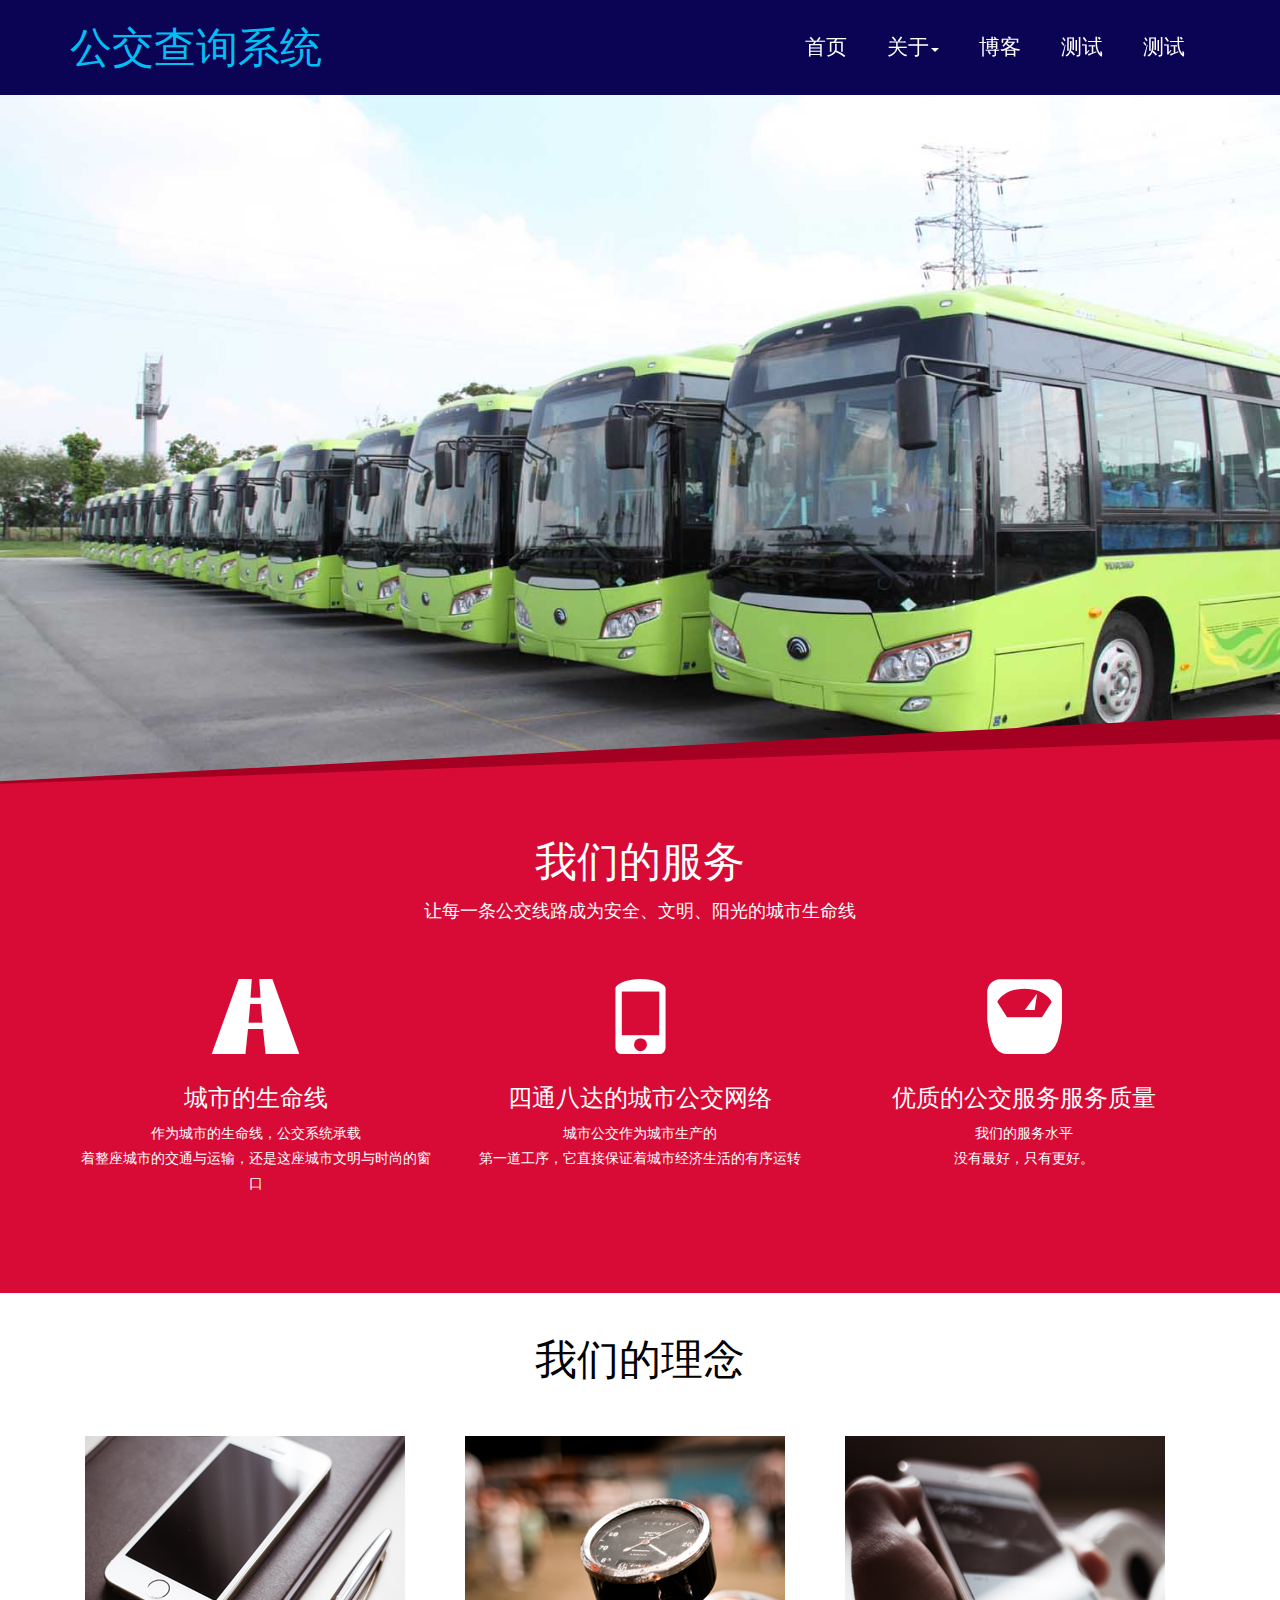
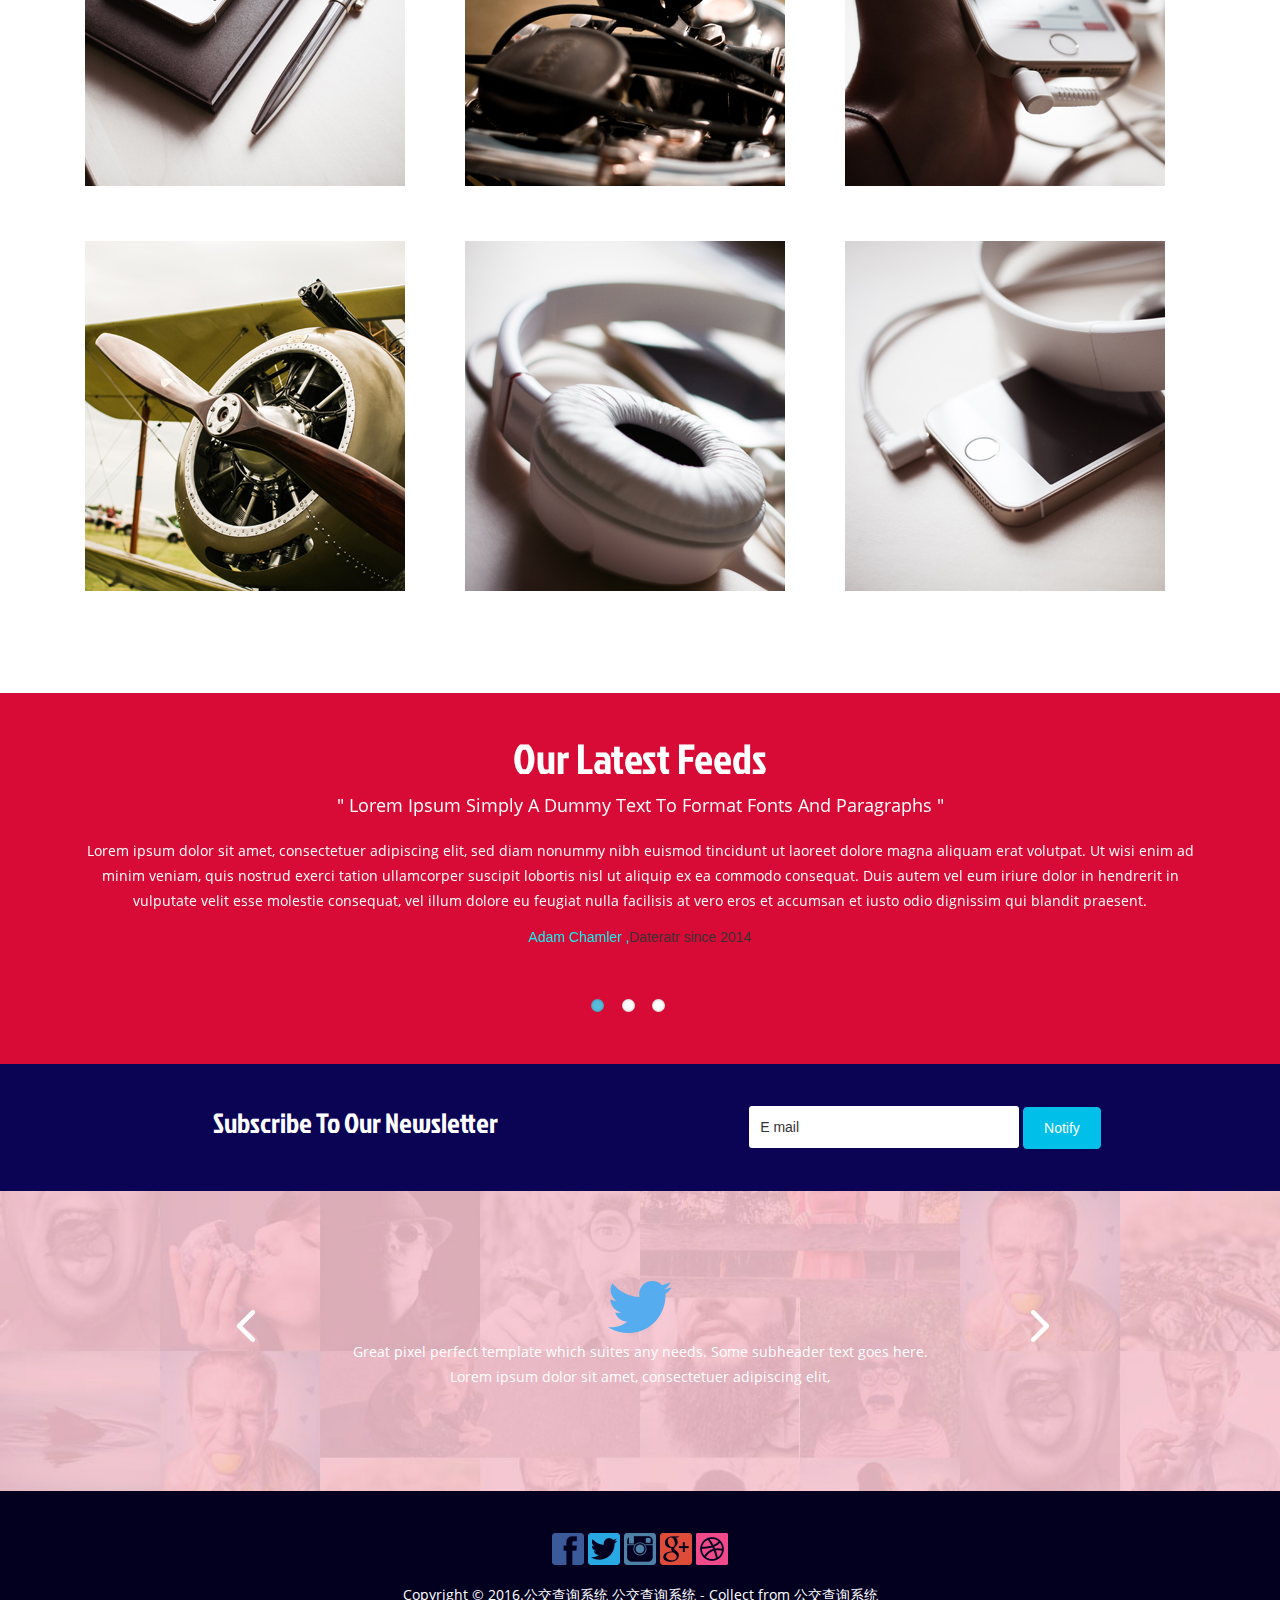
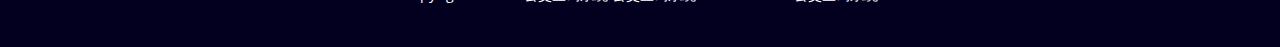
==== works/index.html @ 1d1e7fba "初始化" ====
<!doctype html>
<html>
	<head>

		<title>公交查询系统</title>
		<link rel="shortcut icon" type="image/x-icon"href="/images/favicon.ico"/>
		<meta name="viewport" content="width=device-width, initial-scale=1">
		<meta http-equiv="Content-Type" content="text/html; charset=utf-8" />
		<meta name="keywords" content="Play-Offs Responsive web template, Bootstrap Web Templates, Flat Web Templates, Andriod Compatible web template, Smartphone Compatible web template, free webdesigns for Nokia, Samsung, LG, SonyErricsson, Motorola web design" />
		<script type="application/x-javascript"> addEventListener("load", function() {setTimeout(hideURLbar, 0); }, false); function hideURLbar(){ window.scrollTo(0,1); } </script>
		<!meta charset utf="8">
		<!--flexslider-css-->
		<link href="css/flexslider.css" rel='stylesheet' type='text/css' />
		<!--bootstrap-->
		<link href="css/bootstrap.min.css" rel="stylesheet" type="text/css">
		<!--coustom css-->
		<link href="css/style.css" rel="stylesheet" type="text/css"/>
		<!--fonts-->
		<link href='http://fonts.useso.com/css?family=Coda:400,800' rel='stylesheet' type='text/css'>
		<link href='http://fonts.useso.com/css?family=Jockey+One' rel='stylesheet' type='text/css'>
		<!--script-->
		<script type="text/javascript" src="js/move-top.js"></script>
		<script type="text/javascript" src="js/easing.js"></script>
		<script src="js/modernizr.custom.js"></script>
		<script src="js/jquery-2.1.4.min.js"></script>
		<script src="js/bootstrap.min.js"></script>
		<script src="lib/common.js"></script>
		<!--script-->
		<script type="text/javascript">

			jQuery(document).ready(function($) {
				$("#header").load("header.html");
				$("#footer").load("footer.html");
				$("#slider").load("slider.html");
				$("#banner").load("banner.html");
				$("#our-work").load("our-work.html");
				$(".scroll").click(function(event){
					event.preventDefault();
					$('html,body').animate({scrollTop:$(this.hash).offset().top},900);
				});
			});


		</script>
		<!--fonts-->
	</head>
	<body>
			<div class="header" id="header">
			</div>
			<div class="header-banner" id="banner"></div>
			<div class="our-work" id="our-work">
			</div>
			<section class="slider" id="slider"></section>
			<div class="subscribe-label">
				<div class="container">
					<div class="sub-cont">
						<div class="col-md-6">
						<h3>Subscribe to our newsletter</h3>
						</div>
						<div class="col-md-6">
						<form>
							<input class="mail" type="text" name="email" value="E mail" onFocus="this.value = '';" onBlur="if (this.value == '') {this.value = 'E mail';}">
							<button type="button" class="btn btn-warning sub-btn">Notify</button>
						</form>
						</div>
						<div class="clearfix"></div>
					</div>
				</div>
			</div>
			<div class="social-feeds">
			<div class="container">
				<div class="wmuSlider example1 section" id="section-1">
					<article style="position: absolute; width: 100%; opacity: 0;"> 
					   <div class="bottom-slide">
							<img src="./images/twitter.png" alt="" />
							<p>Great pixel perfect template which suites any needs. Some subheader text goes here.<br>Lorem ipsum dolor sit amet, consectetuer adipiscing elit, </p>
						</div>
					</article>
					 <article style="position: absolute; width: 100%; opacity: 0;"> 
						<div class="bottom-slide">
							<img src="./images/twitter.png" alt="" />
							<p>Suites any needs great pixel perfect template which . Some subheader text goes here.<br>Lorem ipsum dolor sit amet, consectetuer adipiscing elit, </p>
						</div>
					</article>
					 <article style="position: absolute; width: 100%; opacity: 0;"> 
						 <div class="bottom-slide">
							<img src="./images/twitter.png" alt="" />
							<p>Template which suites great pixel perfect  any needs. Some subheader text goes here.<br>Lorem ipsum dolor sit amet, consectetuer adipiscing elit, </p>
						</div>
					</article>
					<ul class="wmuSliderPagination">
						<li><a href="#" class="">0</a></li>
						<li><a href="#" class="">1</a></li>
						<li><a href="#" class="">2</a></li>
					</ul>
				</div>		
				<!-- script -->
				<script src="js/jquery.wmuSlider.js"></script> 
				<script>
				$('.example1').wmuSlider();         
				</script>
				<!-- script -->
			</div>
			</div>
			<div class="footer" id="footer"></div>
			<a href="#home" id="toTop" class="scroll" style="display: block;"> <span id="toTopHover" style="opacity: 1;"> </span></a>
	</body>
</html>
---- works/css/style.css ----
h4, h5, h6,
h1, h2, h3 {margin: 0;}
ul, ol {margin: 0;}
p {margin: 0;}
body{
	margin:0;
	padding:0;
	font-family: 'Open Sans', sans-serif;
}
/*--fonts--*/
@font-face{
    font-family: 'OpenSans-Regular';
    src: url('../fonts/Open_Sans/OpenSans-Regular.ttf');
}
@font-face{
    font-family: 'Quicksand-Regular';
    src: url('../fonts/Open_Sans/Quicksand-Regular.ttf');
}
/*--fonts--*/
body{
	margin:0;
	padding:0;
}
/*--header-nav--*/
.navbar-default {
	background-color: #0B0354;
	border:none;
	padding: 1.5em 0em;
	margin: 0;
	border-radius: 0;
}
.navbar-header a.navbar-brand {
	color: #00BFF3;
	font-family: 'Jockey One', sans-serif;
	font-size: 3em;
	font-weight: 100;
	margin-bottom: 0;
}
.navbar-header a.navbar-brand:hover {
	color: #00BFF3;
	text-decoration:none;
}
ul.nav.navbar-nav.navbar-right.margin-top {
	margin-top: 0px;
	padding:0;
}
.copyrights{
	text-indent:-9999px;
	height:0;
	line-height:0;
	font-size:0;
	overflow:hidden;
}
ul.nav.navbar-nav.navbar-right.margin-top li{
	margin:0px 10px 0px 0px;
	padding:0px 0px 0px 0px;
}
.cl-effect-2 a {
	-webkit-perspective: 1000px;
	-moz-perspective: 1000px;
	perspective: 1000px;
}
.navbar-default .navbar-nav>.open>a, .navbar-default .navbar-nav>.open>a:focus, .navbar-default .navbar-nav>.open>a:hover {
	color: #00BFF3;
	background-color: #0B0354;
}
.dropdown-menu {
	background-color: #0B0354;
}
.dropdown-menu>li>a:focus, .dropdown-menu>li>a:hover {
	background-color: #0B0354;
}
span.caret:hover {
	color: #00BFF3;
}
.cl-effect-2 a span {
	position: relative;
	display: inline-block;
	padding: 0;
	font-size: 21px;
	font-family: 'Jockey One', sans-serif;
	font-weight: 300;
	background: none !important;
	-webkit-transition: -webkit-transform 0.3s;
	-ms-transition: -webkit-transform 0.3s;
	-o-transition: -webkit-transform 0.3s;
	-moz-transition: -moz-transform 0.3s;
	transition: transform 0.3s;
	-webkit-transform-origin: 50% 0;
	-moz-transform-origin: 50% 0;
	transform-origin: 50% 0;
	-webkit-transform-style: preserve-3d;
	-moz-transform-style: preserve-3d;
	transform-style: preserve-3d;
	color: #fff;
}

.cl-effect-2 a span::before {
	position: absolute;
	top: 100%;
	left: 0;
	width: 100%;
	height: 100%;
	font-size: 20px;
	font-weight: 600;
	color: #00BFF3 !important;
	padding: 0;
	z-index:999;
	background: none;
	content: attr(data-hover);
	-webkit-transition: background 0.3s;
	-moz-transition: background 0.3s;
	transition: background 0.3s;
	-webkit-transform: rotateX(-90deg);
	-ms-transform: rotateX(-90deg);
	-o-transform: rotateX(-90deg);
	-moz-transform: rotateX(-90deg);
	transform: rotateX(-90deg);
	-webkit-transform-origin: 50% 0;
	-o-transform-origin: 50% 0;
	-ms-transform-origin: 50% 0;
	-moz-transform-origin: 50% 0;
	transform-origin: 50% 0;
}
.cl-effect-2 a:hover span,
.cl-effect-2 a:focus span {
	-webkit-transform: rotateX(90deg) translateY(-22px);
	-moz-transform: rotateX(90deg) translateY(-22px);
	-o-transform: rotateX(90deg) translateY(-22px);
	-ms-transform: rotateX(90deg) translateY(-22px);
	transform: rotateX(90deg) translateY(-22px);
	color: #fff;
}

.csstransforms3d .cl-effect-2 a:hover span::before,
.csstransforms3d .cl-effect-2 a:focus span::before {
	background: none;
	color:#fff !important;
}
.navbar-default .navbar-nav > .active > a, .navbar-default .navbar-nav > .active > a:hover, .navbar-default .navbar-nav > .active > a:focus {
	color: red !important;
	font-weight: 600;
	font-size: 50px;
	z-index:999;
}
span.glyphicon.glyphicon-search.edit {
	color: #fff;
}
.btn-warning {
	color: #fff;
	background-color: #00BFE9 !important;
	 border-color: #00BFE9;
}
.btn-warning:hover{
	color: #fff;
	background-color: #00BFE9 !important;
	border-color: #00BFE9;
}
.btn-warning:hover{
	background-color: rgb(216, 11, 54) !important;
	border-color: rgb(216, 11, 54);
	transition:0.5s;
}
.bgi{
	background:url(../images/1.jpg);
	background-size:cover;
	min-height:700px;
	padding-top: 17em !important;
	text-align:center;
}
/*--our-features--*/
.bgi h3 {
	color: #0B0354;
	font-size: 3em;
	font-family: 'Jockey One', sans-serif;
	margin-bottom: 0.5em;
}
.bgi p {
	font-weight: 300;
	color: #FFFFFF;
	font-size: 1.3em;
	margin-bottom: 2em;
}
button.btn.btn-warning.but1 {
	padding: 10px 22px;
	outline: none;
	border: none;
	color: #fff;
	background-color: #00BFE9 !important;
}
button.btn.btn-warning.but1:hover {
	background-color: rgb(216, 11, 54) !important;
	transition:0.5s;
}
button.btn.btn-danger.btn-styl{
	background-color: #D80B36;
	border-color: #D80B36;
	outline: none;
	padding: 8px 25px;
	font-size: 20px;
	font-weight: 100;
}
.our-features p {
	color: #fff;
	font-weight: 100;
	font-size: 18px;
	text-transform: capitalize;
	margin-bottom: 55px;
	padding:0 !important;
	font-family: 'OpenSans-Regular';
}
.icn-styling {
	font-size: 70px;
	padding-bottom: 25px;
}
.ptxt p {
	color: #D9D9D9;
	font-weight: 100;
}
/*--our-features--*/
.container.page-seperator {
	overflow: hidden;
	padding: 0;
	width: 100%;
}
.ss-style-doublediagonal{
	background: #d80b36 !important;
	padding-top: 3em;
}
.ss-style-doublediagonal::before {
	background: #A30022 !important;
}
.our-icons {
	font-size: 75px;
	margin-bottom: 30px;
	color:#fff;
}
.our-feat h3 {
	margin-bottom: 10px;
	font-weight: 400;
}
*,
*:after,
*::before {
	-webkit-box-sizing: border-box;
	-moz-box-sizing: border-box;
	box-sizing: border-box;
}
section {
	position: relative;
	padding: 3em 5% !important;
}
.text:first-child {
	text-align: right;
}

.text:nth-child(2) {
	text-align: left;
}

.col-2 .column {
	width: 49%;
}

.col-3 .column {
	padding: 0 1%;
	width: 33%;
	text-align: center;
}

.col-3 .column p {
	padding: 1.4em;
}

.column {
	display: inline-block;
	vertical-align: top;
}
/* Common style for pseudo-elements */
section::before,
section::after {
	position: absolute;
	content: '';
	pointer-events: none;
}
/* Double Diagonal line */

.ss-style-doublediagonal {
	z-index: 1;
	padding-top: 1em;
	background: #2072a7;
	text-align: center;
}

.ss-style-doublediagonal::before,
.ss-style-doublediagonal::after {
	top: 0;
	left: -25%;
	z-index: -1;
	width: 150%;
	height: 75%;
	background: inherit;
	-webkit-transform: rotate(-2deg);
	transform: rotate(-2deg);
	-webkit-transform-origin: 0 0;
	transform-origin: 0 0;
}

.ss-style-doublediagonal::before {
	height: 50%;
	background: #116094;
	-webkit-transform: rotate(-3deg);
	transform: rotate(-3deg);
	-webkit-transform-origin: 3% 0;
	transform-origin: 3% 0;
}
/*--HEADING FONTS SETTINGS--*/
.our-features h1 {
	font-family: 'Jockey One', sans-serif;
	font-weight: 100;
	color: #fff;
	font-size: 3em;
	text-transform: capitalize;
	margin: 0px 0px 15px 0px;
}
.our-feat h3{
	font-family: 'Jockey One', sans-serif;
	font-weight: 300;
	color: #fff;
	font-size: 1.7em;
}
.column.our-feat p {
	font-family: 'OpenSans-Regular';
	font-weight: 100;
	color: #fff;
	font-size: 1em;
	line-height: 1.8em;
}
/*--our-work--*/
#our-work{
		padding: 3em 0em;
	}
.our-work{
	text-align:center;
}
.our-work h2{
	font-family: 'Jockey One', sans-serif;
	font-weight: 100;
	color: #000;
	font-size: 3em;
	text-transform: capitalize;
	margin: 0px 0px 15px 0px;
}
.our-work p{
	color: #000;
	font-weight: 100;
	font-size: 18px;
	text-transform: capitalize;
	margin-bottom: 55px;
	padding: 0 !important;
	font-family: 'OpenSans-Regular';
}
/*--our-gallery--*/
.bottom-gallery {
	margin-bottom: 55px;
}
span.gal-icn {
	position: absolute;
	top: 87.5%;
	right: -0.5%;
	color: #fff;
	background-color: rgba(0, 196, 255, 0.89);
	padding: 15px;
	border-radius: 29px 0px 0px 0px;
}
.gallery-bottom{
	margin-bottom:5px;
}
.b-link-stripe{
	position:relative;
	display:inline-block;
	vertical-align:top;
	font-weight: 300;
	
	width: 100%;
}
.b-link-stripe .b-wrapper{
	position:absolute;
	width:91.5%;
	height:100%;
	top:0;
	left:0;
	text-align:center;
	color:#ffffff;
	overflow:hidden;
}

.b-animate-go{
	text-decoration:none;
}
.b-animate{
	transition: all 0.5s;
	-moz-transition: all 0.5s;
	-ms-transition: all 0.5s;
	-o-transition: all 0.5s;
	-webkit-transition: all 0.5s;
	visibility: hidden;
	font-size:1.1em;
	font-weight:700;
}
.b-animate img{
	margin-top: 4%;
	display: -webkit-inline-box;
}
.b-animate span.txt{
	display:block;
	font-size: 2em;
	text-transform: uppercase;
	padding-top: 5em;
	display: block;
	font-weight: 500;
}
/* lt-ie9 */
.b-animate-go:hover .b-animate{
	visibility:visible;
}
.b-from-left{
	position: relative;
	left: -350px;
	background: rgba(216, 11, 54, 0.69);
	background-size: 100% 100%;
	top: 0px;
	margin: 0;
	min-height: 353px;
	border-radius: 0px;
}
.bottom-gallery:hover .b-from-left{
	left:0;
}
/*--testimoninals--*/
.testimonials h3{
	font-family: 'Jockey One', sans-serif;
	font-weight: 100;
	color: #332A2A;
	font-size: 3em;
	text-transform: capitalize;
	margin: 0px 0px 15px 0px;
}
.test-box {
	background: rgb(255, 236, 236);
	padding: 25px;
	border-radius: 5px 5px 0px 5px;
	width: 40%;
	margin: 0 auto;
	text-align: left;
	position: relative;	
	margin-bottom: 46px;
}
.test-box span{
	position:absolute;
	z-index: 9999;
	bottom: -47px;
	right: 0;
}
.test-box q{
	float:left;
	font-family: 'OpenSans-Regular';
	font-weight: 100;
	color: #332A2A;
	font-size: 1.1em;
	line-height: 1.7em;
}
.test-box  a.left{
	float:right;
	margin-top: 20px;
}
.test-box  a.left:hover{
	text-decoration:none;
	color:#d80b36;
}
section.slider {
	background-color: #d80b36 !important;
	padding: 3em 0em !important;
	text-align: center;
}
.banner-info h3 {
	font-family: 'Jockey One', sans-serif;
	font-weight: 300;
	color: #fff;
	font-size: 3em;
	text-transform: capitalize;
	margin: 0px 0px 15px 0px;
}
.banner-info h4{
	color: #fff;
	font-weight: 100;
	font-size: 18px;
	text-transform: capitalize;
	margin-bottom: 22px;
	padding: 0 !important;
	font-family: 'OpenSans-Regular';
}
.banner-info p{
	font-family: 'OpenSans-Regular';
	font-weight: 100;
	color: #fff;
	font-size: 1em;
	line-height: 1.8em;
	margin-bottom: 1.2em;
}
.banner-info h5 a{
	color: #10F6F3;
	text-decoration: none;
}
.banner-info h5 a:hover{
	color: #FAFD03;
	text-decoration: none;
}
.flex-viewport {
	padding-bottom: 4em;
}
.flex-control-nav {
	bottom: 0% !important;
	right: 47% !important;
}
.flex-control-paging li a.flex-active {
	background: #57BCD9;
	cursor: default;
}
.flex-control-paging li a:hover {
	background: #fff;
}
.flex-control-paging li a {
	background: #FFFFFF;
}
/*--subscribe-label--*/
.subscribe-label {
	background: #0B0354;
	padding: 3em 0em;
}
.sub-cont{
	text-align:center;
}
.sub-cont h3 {
	color: #fff;
	font-weight: 300;
	text-transform: capitalize;
	font-family: 'Jockey One', sans-serif;
	font-size: 2em;
	margin-bottom: 0;
	margin-top: 2px;
}
input.mail {
	border: none;
	outline: none !important;
	padding: 11px 11px;
	width: 50%;
	border-radius: 3px;
}

button.btn.btn-warning.sub-btn {
	outline: none;
	padding: 10px 20px;
}
/*--- slider-css --*/
/**** Slider *****/
.wmuSlider {
	position: relative;
	overflow: hidden;
}
.wmuSlider .wmuSliderWrapper article img {
	max-width: 100%;
	width: auto;
	height: auto;
	display:block;
}
/* Default Skin */
.wmuSliderPagination {
	z-index: 2;
	position: absolute;
	right:40%;
	bottom:35px;
}
ul.wmuSliderPagination {
	padding:0;
}
.wmuSliderPagination li {
	float: left;
	margin: 0 8px 0 0;
	list-style-type: none;
}
.wmuSliderPagination a {
	display: block;
	text-indent: -9999px;
	width:0px;
	height:0px;
	background:#fff51f;
}
.wmuSliderPagination a.wmuActive {
	background:#fb4d01;
}
/* Default Skin */
.wmuGallery .wmuGalleryImage {
	margin-bottom: 10px;
}
.wmuSliderPrev {
	position: absolute;
	width: 206px;
	height: 93px;
	text-indent: -9999px;
	background: url(../images/left.png)no-repeat 160px 35px;
	left: 0em;
	top: 0em;
	z-index: 2;
	cursor: pointer;
}
.wmuSliderNext {
	position: absolute;
	width: 206px;
	height: 93px;
	text-indent: -9999px;
	background: url(../images/right.png)no-repeat 20px 35px ;
	right: 0em;
	top: 0em;
	z-index: 2;
	cursor: pointer;
}
/*--social-feeds starts here--*/
.social-feeds{
	background:url(../images/banner_img.jpg);
	background-size:cover;
	min-height: 300px;
	padding-top:6em;
}
.bottom-slide {
	text-align: center;
}
.bottom-slide p{
	font-family: 'OpenSans-Regular';
	font-weight: 100;
	color: #fff;
	font-size: 1em;
	line-height: 1.8em;
	margin-bottom: 1.2em;
}
.footer {
	background: #03001F;
	padding:3em 0em;
	text-align: center;
}
.social {
	margin-bottom: 15px;
}
.social ul{
	list-style-type:none;
	margin:0;
	padding:0;
}
.social ul li{
	margin:0;
	padding:0;
	display:inline;
}
.social ul li a{
	background:url(../images/social.png);
	width:32px;
	height:32px;
	display:inline-block;
	transition:0.5s all;
}
.social ul li a.face{
	background-position:-33px 0px;
}
.social ul li a.face:hover{
	background-position:0px 0px;
}
.social ul li a.twit{
	background-position:-99px 0px;
}
.social ul li a.twit:hover{
	background-position:-66px 0px;
}
.social ul li a.insta{
	background-position:99px 0px;
}
.social ul li a.insta:hover{
	background-position:132px 0px;
}
.social ul li a.gplus{
	background-position:165px 0px;
}
.social ul li a.gplus:hover{
	background-position:198px 0px;
}
.social ul li a.dribl{
	background-position:33px 0px;
}
.social ul li a.dribl:hover{
	background-position:66px 0px;
}
.copy-rt p{
	font-family: 'OpenSans-Regular';
	font-weight: 100;
	color: #fff;
	font-size: 1em;
}
.copy-rt p a{
	color:#fff;
}
.copy-rt p a:hover{
	text-decoration:none;
	color:#d80b36;
}
#toTop {
	display: none;
	text-decoration: none;
	position: fixed;
	bottom: 10px;
	right: 10px;
	overflow: hidden;
	width: 48px;
	height: 48px;
	border: none;
	text-indent: 100%;
	background: url(../images/scroll-top.png) no-repeat 0px 0px;
}
/*--about-starts-here--*/
.about-page {
	padding: 3em 0em;
	text-align:center;
}
.about {
	margin-bottom: 3em;
}
.awrd h4,.wh-we h4{
	text-align: left;
	font-family: 'Jockey One', sans-serif;
	font-weight: 300;
	color: #00BFF3;
	font-size: 1.7em;
	margin-bottom:20px;
}
.btn-info{
	outline: none;
}
.btn-info:hover{
	color: #fff;
	background-color: #D80B36;
	border-color: #D80B36;
	transition:0.5s all;
	outline: none;
}
.col-md-8.wh-we h4 {
	margin-left: 15px;
}
.txt0 h5 {
	line-height: 1.6em;
	text-align: left;
	color: #D80B36;
	font-weight: 600;
	font-size: 14px;
	text-transform: capitalize;
	margin-bottom: 15px;
	padding: 0 !important;
	font-family: 'OpenSans-Regular';
}
.txt0 p {
	text-align: left;
	font-family: 'OpenSans-Regular';
	font-weight: 100;
	color: #8D8C9D;
	font-size: 1em;
	line-height: 1.5em;
	margin-bottom: 1.2em;
}
.awrd {
	text-align: left;
	padding: 0;
}
.awd-icn {
	padding: 0;
}
.awd-txt{
	padding: 0;
}
.awd-txt h4{
	text-align: left;
	color: #D80B36;
	font-weight: 600;
	font-size: 14px;
	text-transform: capitalize;
	margin-bottom: 15px;
	padding: 0 !important;
	font-family: 'OpenSans-Regular';
}
.awd-txt p{
	text-align: left;
	font-family: 'OpenSans-Regular';
	font-weight: 100;
	color: #8D8C9D;
	font-size: 1em;
	line-height: 1.5em;
	margin-bottom: 1.2em;
}
span.glyphicon.glyphicon-bullhorn {
	font-size: 25px;
	background-color: #d80b36;
	color: #fff;
	padding: 15px;
	border-radius: 3px;
}
.our-team {
	margin-bottom: 3em;
}
.team-gallery ul{
	list-style-type:none;
	margin:0;
	padding:0;
}
.team-gallery ul li img{
	margin-bottom: 10px;
}
.team-gallery ul li img:hover{
	background-color:#00BFF3;
	opacity: 0.4;
	transition: 0.5s all ease;
	cursor: pointer;
}
.team-gallery ul li h4{
	color: #D80B36;
	font-weight: 600;
	font-size: 14px;
	text-transform: capitalize;
	margin-bottom: 10px;
	padding: 0 !important;
	font-family: 'OpenSans-Regular';
}
.team-gallery ul li p{
	font-family: 'OpenSans-Regular';
	font-weight: 100;
	color: #8D8C9D;
	font-size: 1em;
	line-height: 1.5em;
	margin-bottom: 1.2em;
}
code {
	font-size: 1.2em;
}
.txt1{
	border: 1px solid #B3B3B3;
	padding: 20px 20px;
	margin-bottom: 20px;
	margin-right: 20px;
	width: 48%;
}
.txt1 h4 {
	line-height: 1.6em;
	text-align: left;
	color: #0B0354;
	font-weight: 500;
	font-size: 14px;
	text-transform: capitalize;
	margin-bottom: 15px;
	padding: 0 !important;
	font-family: 'OpenSans-Regular';
}
.txt1 p {
	text-align: left;
	font-family: 'OpenSans-Regular';
	font-weight: 100;
	color: #D80B36;
	font-size: 1em;
	line-height: 1.5em;
	margin-bottom: 1.2em;
	text-transform:capitalize;
}
.about h3,.our-team h3,.test-monials h3  {
	font-family: 'Jockey One', sans-serif;
	font-weight: 100;
	color: #0B0354;
	font-size: 3em;
	text-transform: capitalize;
	margin: 0px 0px 30px 0px;
}
/*--about-ends-here--*/
/*--pages--*/
.boot-page{
	padding:3em 0em 0em;
}
.strap-list ul{
	list-style-type:none;
	margin:0;
	padding:0;
}
.strap-list ul li{
	margin:0em 0em 3em;
	padding:0;
}
li.grid_1>h4,li.grid_2>h4.head1,li.grid_3 h4,li.grid_4 h4,li.grid_5 h4,li.grid_6 h4,li#tables h4{
	font-family: 'Jockey One', sans-serif;
	font-weight: 300;
	color: #0B0354;
	font-size: 2em;
	margin-bottom:30px;
}
li.grid_2 h4,h5,h6,h1,h2,h3 {
	margin: 0px 0px 20px;
}
/*--pages--*/
/*--gallery--*/
.gallery{
	padding:3em 0;
	text-align:center;
}
.gallery h3{
	font-family: 'Jockey One', sans-serif;
	font-weight: 100;
	color: #0B0354;
	font-size: 3em;
	text-transform: capitalize;
	margin: 0px 0px 20px 0px;
}
.gallery-grids ul{
	list-style-type:none;
	margin:0;
	padding:0;
}
.gallery-grids ul li{
	margin:0;
	padding:0;
}
li.col-md-3.gal-alt img {
	width: 100%;
	margin-bottom: 10px;
}
li.col-md-3.gal-alt {
	padding: 0;
	margin: 0px 5px 18px;
	width: 24%;
}
.gal-alt a{
	text-decoration:none;
}
.gal-alt h4 {
	color: #00BFF3;
	font-weight: 600;
	font-size: 17px;
	text-transform: capitalize;
	margin-bottom: 10px;
	padding: 0 !important;
	font-family: 'OpenSans-Regular';
}
.gal-alt p{
	margin-bottom: 10px;
	font-family: 'OpenSans-Regular';
	font-weight: 100;
	color: #8D8C9D;
	font-size: 1em;
	line-height: 1.5em;
	margin-bottom: 1.2em;
}
/*--gallery--*/
/*--contact--*/
.contact_page{
	text-align:center;
	padding:3em 0em;
}
.contact_page h3 {
	font-family: 'Jockey One', sans-serif;
	font-weight: 100;
	color: #0B0354;
	font-size: 3em;
	text-transform: capitalize;
	margin: 0px 0px 20px 0px;
}
.cnt-pg {
	text-align: left;
	padding: 0;
}
.cnt-pg h4{
	text-align: left;
	font-family: 'Jockey One', sans-serif;
	font-weight: 300;
	color: #00BFF3;
	font-size: 1.7em;
	margin-bottom: 20px;
}
.cnt-pg ul{
	list-style-type:none;
	margin:0;
	padding:0;
}
.cnt-pg ul li{
	padding:0;
	text-align: left;
	color: #D80B36;
	font-weight: 600;
	font-size: 14px;
	text-transform: capitalize;
	margin-bottom: 15px;
	font-family: 'OpenSans-Regular';
}
.glyphicon.glyphicon-phone-alt{
	color: #0B0354;
	font-size: 20px;
	margin-right: 10px;
}
.cnt-pg textarea {
	width: 100%;
	height: 200px;
	resize: none;
	padding: 10px 10px;
	outline: none;
	border: 2px solid #7A7798;
	font-family: 'OpenSans-Regular';
	margin-bottom:20px;
}
.cnt-pg{
	
}
input.name,input.nuber,input.mail2{
	width: 100%;
	padding: 10px;
	border: 2px solid #7A7798;
	outline:none;
}
.map{
	padding:0;
	margin:0;
	border-top:3px solid #00BFF3;
	border-bottom:3px solid #00BFF3;
}
.map iframe {
	width:100%;
	height:300px;
	margin-bottom: -5px;
}
/*--contact--*/
/*--404--*/
.for_for{
	padding:8em 0em 0em;
	text-align:center;
	min-height: 686px;
}
.for_for a{
	color:#fff;
}
.for_for a:hover{
	text-decoration:none;
}
.for_for h3{
	margin:0;
	padding:0;
	color: #00BFF3;
	font-family: 'Jockey One', sans-serif;
	font-size: 20em;
	font-weight: 100;
}
.for_for p{
	color: #D80B36;
	font-weight: 600;
	font-size: 25px;
	text-transform: capitalize;
	margin-bottom: 15px;
	padding: 0 !important;
	font-family: 'OpenSans-Regular';
 }
/*--404--*/
/*--responsive-starts-her--*/
@media screen and (max-width:1024px){
	.bgi h3 {
		font-size: 2.5em;
	}
	.b-link-stripe .b-wrapper {
		width: 100.4%;
	}
	.b-from-left {
		min-height: 310px;
	}
	span.gal-icn {
		top: 85.5%;
	}
	.bottom-gallery {
		margin-bottom: 30px;
	}
	.flex-control-nav {
		bottom: 0% !important;
		left: 0% !important;
		width: 100%;
	}
	.wmuSliderPrev {
		left: -8em;
	}
	.wmuSliderNext {
		right: -8em;
	}
	/*--about--*/
	.awd-txt h4,.txt0 h5,.team-gallery ul li h4,.txt1 h4{
		font-size: 13px;
	}
	.awd-txt p,.txt0 p,.team-gallery ul li p{
		font-size:0.95em;
	}
	.txt1 {
		width: 47%;
	}
	/*--404--*/
	.for_for {
		padding: 2em 0em 0em;
		min-height: 501px;
	}
	li.col-md-3.gal-alt {
		margin: 0px 6px 10px;
		width: 32%;
	}
	/*--gallery--*/
	.gallery-grids li:nth-child(16) {
		display: none;
	}
}
@media screen and (max-width:768px){
	ul.nav.navbar-nav.navbar-right.margin-top li {
		margin: 0px 0px 0px 0px;
		padding: 0px 0px 0px 0px;
	}
	ul.nav.navbar-nav.navbar-right.margin-top.cl-effect-2 li a {
		padding: 0px 15px 0px 0px;
	}
	.cl-effect-2 a span {
		font-size: 18px;
	}
	.cl-effect-2 a span::before {
		font-size: 19px;
	}
	ul.nav.navbar-nav.navbar-right.margin-top {
		margin-top: 20px;
	}
	.bgi {
		min-height: 456px;
		padding-top: 10em !important;
	}
	.bgi h3 {
		font-size: 1.9em;
	}
	.bgi p {
		color: #DDD9D9;
		font-size: 1em;
	}
	.sub-cont h3 {
		margin-bottom: 15px;
	}
	button.btn.btn-warning.but1 {
		padding: 8px 16px;
	}
	.col-3 .column {
		width: 32%;
		float: left;
	}
	.col-md-4.bottom-gallery {
		width: 32%;
		float: left;
	}
	.b-from-left {
		min-height: 219px;
	}
	.b-animate span.txt {
		padding-top: 3em;
	}
	span.gal-icn {
		top: 84.5%;
		right: -0.5%;
		padding: 12px;
		font-size: 11px;
	}
	.test-box {
		width: 60%;
	}
	.wmuSliderPrev {
		left: -11em;
	}
	.wmuSliderNext {
		right: -11em;
	}
	/*--about--*/
	.awd-icn {
		padding: 0;
		float: left;
		margin-right: 20px;
	}
	.awrd {
		margin-bottom: 30px;
	}
	.awd-txt h4, .txt0 h5, .team-gallery ul li h4, .txt1 h4 {
		font-size: 14px;
	}
	.awd-txt p, .txt0 p, .team-gallery ul li p {
		font-size: 1em;
	}
	.wh-we {
		padding: 0;
	}
	.txt0 {
		width: 47%;
		float: left;
	}
	li.col-md-2.tem-gal {
		width: 33.3333%;
		float: left;
	}
	.txt1 {
		width: 47%;
		float: left;
	}
	ul.dropdown-menu {
		padding: 20px 15px 10px;
	}
	ul.dropdown-menu li {
		margin:3px 0px;
	}
	.for_for {
		padding: 9em 0em 0em;
		min-height: 676px;
	}
	li.col-md-3.gal-alt {
		margin: 0px 8px 10px;
		width: 31.11%;
		float: left;
	}
	.cnt-pg {
		margin-bottom: 0px;
	}
	.cnt-pg ul {
		margin: 0px 0px 35px;
	}
}
@media screen and (max-width:736px){
	.navbar-default .navbar-toggle .icon-bar {
		background-color: #FFF;
	}
	.navbar-default .navbar-toggle {
		border: none;
	}
	.navbar-default .navbar-toggle:focus, .navbar-default .navbar-toggle:hover {
		background-color:transparent;
	}
	.navbar-default .navbar-collapse, .navbar-default .navbar-form {
		border:none;
		text-align: center;
	}
	ul.nav.navbar-nav.navbar-right.margin-top li {
		margin: 0px 0px 0px 0px;
		padding: 10px 0px 0px 0px;
	}
	.navbar-nav .open .dropdown-menu {
		text-align: center;
		border-top: 1px solid #fff;
	}
	.bgi h3 {
		font-size: 1.8em;
	}
	.bgi {
		min-height: 437px;
		padding-top: 10em !important;
	}
	.column.our-feat p {
		font-size: 0.9em;
	}
	.our-features h1,.our-work h2,.testimonials h3,.contact_page h3,.banner-info h3,.about h3,.our-team h3,.test-monials h3,.gallery h3 {
		font-size: 2.2em;
	}
	.our-features p,.our-work p,.our-work p,.banner-info h4{
		font-size: 16px;
	}
	.test-box q {
		font-size: 15px;
	}
	.our-feat h3{
		font-size: 1.5em;
	}
	.column.our-feat p,.banner-info p{
		font-size: 0.9em;
	}
	.awrd h4,.wh-we h4,.cnt-pg h4{
		font-size: 1.6em;
	}
	.awd-txt h4, .txt0 h5, .team-gallery ul li h4, .txt1 h4 {
		font-size: 13.5px;
	}
	li.col-md-3.gal-alt {
		margin: 0px 7px 10px;
		float: left;
	}
@media screen and (max-width:667px){
	.txt1 {
		width: 46%;
		float: left;
		margin-left: 4px;
	}
	.test-box {
		width: 69%;
	}
	.bgi h3 {
		font-size: 1.5em;
	}
	.bgi p {
		color: #221E1E;
		font-size: 1.1em;
	}
	.our-features h1, .our-work h2, .testimonials h3, .contact_page h3, .banner-info h3, .about h3, .our-team h3, .test-monials h3, .gallery h3 {
		font-size: 2.1em;
	}
	.our-features p, .our-work p, .our-work p, .banner-info h4 {
		font-size: 15.5px;
	}
	.test-box q {
		font-size: 14px;
	}
	.sub-cont h3 {
		font-size: 1.9em;
	}
}
@media screen and (max-width:640px){
	.txt1 {
		width: 100%;
		float: left;
		margin-left: 9px;
	}
	li.col-md-3.gal-alt {
		margin: 0px 9px 10px;
		float: left;
		width: 30.11%;
	}
}
@media screen and (max-width:568px){
	.txt1 {
		width: 44%;
		margin-left: 11px;
	}
	li.col-md-3.gal-alt {
		margin: 0px 11px 11x;
		float: left;
		width: 29.11%;
	}
	.gal-alt p {
		font-size: 0.9em;
	}
}
@media screen and (max-width:480px){
	.col-3 .column {
		width: 49%;
		float: none;
	}
	.bgi {
		min-height: 282px;
		padding-top: 4em !important;
	}
	.col-md-4.bottom-gallery {
		width: 50%;
		float: left;
	}
	.b-from-left {
		min-height: 205px;
	}
	.test-box {
		width: 100%;
	}
	.txt1 {
		width: 100%;
		margin-left: 0px;
	}
	.txt0 {
		width: 100%;
		float: left;
	}
	button.btn.btn-info.mrg {
		margin-bottom: 30px;
	}
	.txt0 img {
		width: 100%;
	}
	li.col-md-2.tem-gal {
		width: 50%;
		float: left;
	}
	.for_for {
		padding: 8em 0em 0em;
		min-height: 553px;
	}
	.for_for h3 {
		font-size: 15em;
	}
	.our-features h1, .our-work h2, .testimonials h3, .contact_page h3, .banner-info h3, .about h3, .our-team h3, .test-monials h3, .gallery h3 {
		font-size: 1.9em;
	}
	.our-features p, .our-work p, .our-work p, .banner-info h4 {
		font-size: 13.5px;
	}
	.our-feat h3 {
		font-size: 1.4em;
	}
	.test-box q {
		font-size: 13px;
	}
	.flex-viewport {
		padding-bottom: 2em;
	}
	.flex-control-nav {
		bottom: -4% !important;
	}
	.sub-cont h3 {
		font-size: 1.8em;
	}
	input.mail {
		padding: 6px 6px;
	}
	button.btn.btn-warning.sub-btn,button.btn.btn-warning.sub-btn:hover{
		outline: none;
		padding: 6px 13px;
	}
	.wmuSliderPrev,.wmuSliderNext{
		top: 31%;
	}
	.social-feeds {
		min-height: 155px;
		padding-top: 2em;
	}
	.bottom-slide img {
		width: 9%;
	}
	.bottom-slide p {
		font-size: 0.9em;
		line-height: 1.3em;
	}
}
@media screen and (max-width:414px){
	.navbar-default {
		padding: 1.2em 0em;
	}
	.navbar-header a.navbar-brand {
		font-size: 2.2em;
	}
	.bgi {
		min-height: 241px;
		padding-top: 3em !important;
	}
	.bgi h3 {
		font-size: 1.3em;
	}
	.bgi p {
		color: #fff;
		font-size: 0.9em;
	}
	button.btn.btn-warning.but1,button.btn.btn-warning.but1:hover {
		padding: 4px 9px;
		font-size: 12px;
	}
	.our-features h1, .our-work h2, .testimonials h3, .contact_page h3, .banner-info h3, .about h3, .our-team h3, .test-monials h3, .gallery h3 {
		font-size: 1.9em;
	}
	.our-features p, .our-work p, .our-work p, .banner-info h4 {
		font-size: 13.5px;
	}
	.our-feat h3 {
		font-size: 1.3em;
	}
	.column.our-feat p, .banner-info p {
		font-size: 0.8em;
	}
	.our-icons {
		font-size: 65px;
	}
	.col-3 .column {
		width: 49%;
		float: none;
	}
	.test-box {
		width: 100%;
	}
	.test-box q {
		font-size: 13px;
	}
	.col-md-4.bottom-gallery {
		width: 50%;
		float: left;
	}
	.sub-cont h3 {
		font-size: 1.8em;
	}
	.b-from-left {
		min-height: 168px;
	}
	span.gal-icn {
		top: 80.5%;
		right: -0.5%;
		padding: 12px;
		font-size: 11px;
	}
	.b-animate span.txt {
		padding-top: 2em;
		font-size: 27px;
	}
	input.mail {
		padding: 7px 7px;
	}
	button.btn.btn-warning.sub-btn,button.btn.btn-warning.sub-btn:hover {
		padding: 7px 10px;
	}
	.flex-viewport {
		padding-bottom: 2em;
	}
	.bottom-slide p {
		line-height: 1.5em;
		font-size: 0.9em;
	}
	.social-feeds {
		min-height: 133px;
		padding-top: 14px;
	}
	.bottom-slide img {
		width: 11%;
	}
	.wmuSliderPrev {
		width: 179px;
		height: 64px;
		background: url(../images/left.png)no-repeat 160px 35px;
		top: -2em;
	}
	.wmuSliderNext {
		width: 168px;
		height: 24px;
		background: url(../images/right.png)52px 92px;
		top: 1em;
	}
	.copy-rt p {
		font-size: 13.5px;
	}
	.txt0 {
		width: 100%;
	}
	button.btn.btn-info {
		margin-bottom: 30px;
	}
	li.col-md-2.tem-gal {
		width: 50%;
		float: left;
	}
	.txt1 {
		width: 100%;
		margin-left: 0px;
	}
	.for_for {
		padding: 2em 0em 0em;
		min-height: 434px;
	}
	.for_for h3 {
		font-size: 17em;
	}
	li.col-md-3.gal-alt {
		margin: 0px 5px 0px;
		float: left;
		width: 47%;
	}
	.gallery-grids li:nth-child(16) {
		display: block;
	}
	.label {
		font-size: 51%;
	}
	button.btn.btn-info.mrgn-can {
		margin: 0;
	}
	.cnt-pg {
		margin-bottom: 0px;
	}
}
@media screen and (max-width:320px){
	.navbar-header a.navbar-brand {
		font-size: 1.9em;
	}
	.navbar-default {
		padding: 1em 0em;
	}
	.bgi {
		min-height: 190px;
		padding-top: 2em !important;
	}
	.our-features h1, .our-work h2, .testimonials h3, .contact_page h3, .banner-info h3, .about h3, .our-team h3, .test-monials h3, .gallery h3 {
		font-size: 1.8em;
	}
	.our-features p, .our-work p, .our-work p, .banner-info h4 {
		font-size: 12.5px;
	}
	.test-box q {
		font-size: 12px;
	}
	.sub-cont h3 {
		font-size: 1.5em;
	}
	input.mail {
		padding: 5px 5px;
	}
	button.btn.btn-warning.sub-btn, button.btn.btn-warning.sub-btn:hover {
		padding: 5px 8px;
	}
	.column.our-feat p{
		margin:0;
	}
	.col-3 .column {
		width: 100%;
		float: none;
	}
	.column.our-feat p {
		margin: 0px 0px 25px;
	}
	.our-features{
		padding: 2em 5% 1em!important;
	}
	.col-md-4.bottom-gallery {
		width: 100%;
		float: none;
		padding: 0;
	}
	.b-from-left {
		min-height: 300px;
	}
	span.gal-icn {
		top: 88.5%;
	}
	.b-animate span.txt {
		padding-top: 5em;
	}
	.wmuSliderPrev {
		top: 1em;
		left: -12em
	}
	.wmuSliderNext {
		top: 4em;
	}
	.copy-rt p {
		font-size: 12.5px;
	}
	span.glyphicon.glyphicon-bullhorn {
		font-size: 18px;
		padding: 11px;
	}
	.awd-txt h4, .txt0 h5, .team-gallery ul li h4, .txt1 h4 {
		font-size: 12px;
	}
	.awd-txt p, .txt0 p, .team-gallery ul li p {
		font-size: 0.8em;
	}
	button.btn.btn-info.mrg,button.btn.btn-info.mrg:hover {
		margin-bottom: 30px;
		padding: 5px 5px;
		font-size: 11px;
	}
	li.col-md-2.tem-gal {
		width: 100%;
		float: none;
		padding: 0em 0em 0em 3em;
	}
	li.col-md-2.tem-gal h4, p {
		text-align: center;
		margin-right: 22px;
	}
	.txt1 {
		margin-bottom: 12px;
	}
	.about-page {
		padding: 2em 0em;
	}
	.txt1 p {
		font-size: 0.875em;
	}
	.for_for h3 {
		font-size: 12em;
	}
	.for_for {
		padding-top: 6em;
		min-height: 427px;
	}
	.for_for p {
		font-size: 19px;
	}
	.for_for a {
		font-size: 12px;
	}
	li.col-md-3.gal-alt {
		margin: 0px 7px 0px;
		float: none;
		width: 100%;
	}
	#our-work,section.slider,.subscribe-label,.footer,.boot-page,.gallery,.contact_page {
		padding: 2em 0em;
	}
}
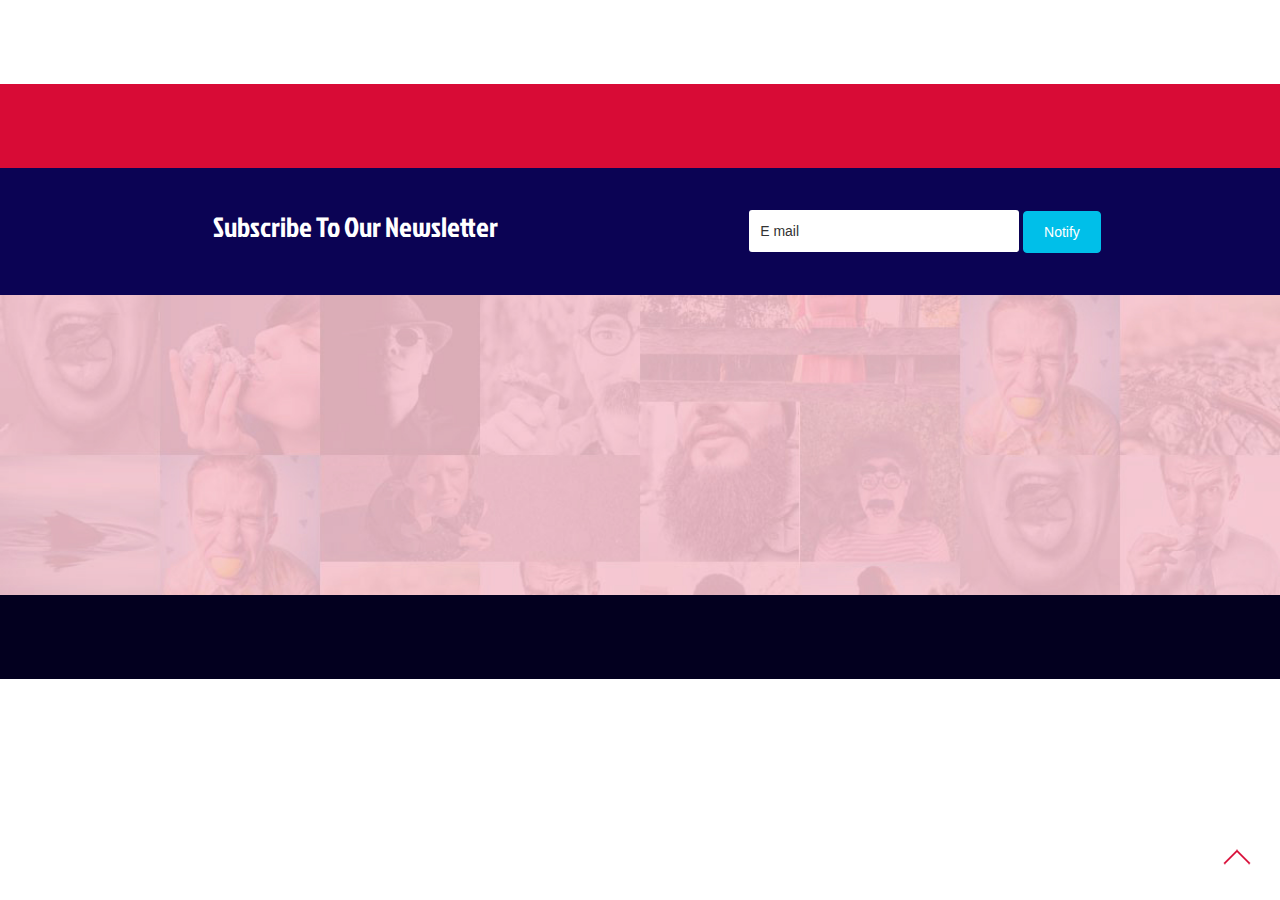
==== commit 39f73f9b: "初始化AngularJS" ====
--- a/works/index.html
+++ b/works/index.html
@@ -24,16 +24,18 @@
 		<script src="js/modernizr.custom.js"></script>
 		<script src="js/jquery-2.1.4.min.js"></script>
 		<script src="js/bootstrap.min.js"></script>
+		<script src="http://apps.bdimg.com/libs/angular.js/1.4.6/angular.min.js"></script>
 		<script src="lib/common.js"></script>
+		<script src="lib/slider.js"></script>
+
 		<!--script-->
 		<script type="text/javascript">
 
 			jQuery(document).ready(function($) {
-				$("#header").load("header.html");
-				$("#footer").load("footer.html");
-				$("#slider").load("slider.html");
-				$("#banner").load("banner.html");
-				$("#our-work").load("our-work.html");
+////				$("#header").load("header.html");
+//				$("#footer").load("footer.html");
+//				$("#banner").load("banner.html");
+//				$("#our-work").load("our-work.html");
 				$(".scroll").click(function(event){
 					event.preventDefault();
 					$('html,body').animate({scrollTop:$(this.hash).offset().top},900);
@@ -44,13 +46,16 @@
 		</script>
 		<!--fonts-->
 	</head>
-	<body>
-			<div class="header" id="header">
+	<body ng-app="busApp" ng-controller="IndexController">
+			<div class="header" id="header"  ng-include="'header.html'">
 			</div>
-			<div class="header-banner" id="banner"></div>
-			<div class="our-work" id="our-work">
+			<div class="header-banner" id="banner" ng-include="'banner.html'"></div>
+			<div class="our-work" id="our-work" ng-include="'our-work.html'">
 			</div>
-			<section class="slider" id="slider"></section>
+			<section class="slider" id="slider"  ng-include="'slider.html'">
+
+
+			</section>
 			<div class="subscribe-label">
 				<div class="container">
 					<div class="sub-cont">
@@ -68,41 +73,11 @@
 				</div>
 			</div>
 			<div class="social-feeds">
-			<div class="container">
-				<div class="wmuSlider example1 section" id="section-1">
-					<article style="position: absolute; width: 100%; opacity: 0;"> 
-					   <div class="bottom-slide">
-							<img src="./images/twitter.png" alt="" />
-							<p>Great pixel perfect template which suites any needs. Some subheader text goes here.<br>Lorem ipsum dolor sit amet, consectetuer adipiscing elit, </p>
-						</div>
-					</article>
-					 <article style="position: absolute; width: 100%; opacity: 0;"> 
-						<div class="bottom-slide">
-							<img src="./images/twitter.png" alt="" />
-							<p>Suites any needs great pixel perfect template which . Some subheader text goes here.<br>Lorem ipsum dolor sit amet, consectetuer adipiscing elit, </p>
-						</div>
-					</article>
-					 <article style="position: absolute; width: 100%; opacity: 0;"> 
-						 <div class="bottom-slide">
-							<img src="./images/twitter.png" alt="" />
-							<p>Template which suites great pixel perfect  any needs. Some subheader text goes here.<br>Lorem ipsum dolor sit amet, consectetuer adipiscing elit, </p>
-						</div>
-					</article>
-					<ul class="wmuSliderPagination">
-						<li><a href="#" class="">0</a></li>
-						<li><a href="#" class="">1</a></li>
-						<li><a href="#" class="">2</a></li>
-					</ul>
-				</div>		
-				<!-- script -->
-				<script src="js/jquery.wmuSlider.js"></script> 
-				<script>
-				$('.example1').wmuSlider();         
-				</script>
-				<!-- script -->
+			<div class="container" ng-include="'container.html'">
+
 			</div>
 			</div>
-			<div class="footer" id="footer"></div>
+			<div class="footer" id="footer" ng-include="'footer.html'"></div>
 			<a href="#home" id="toTop" class="scroll" style="display: block;"> <span id="toTopHover" style="opacity: 1;"> </span></a>
 	</body>
 </html>
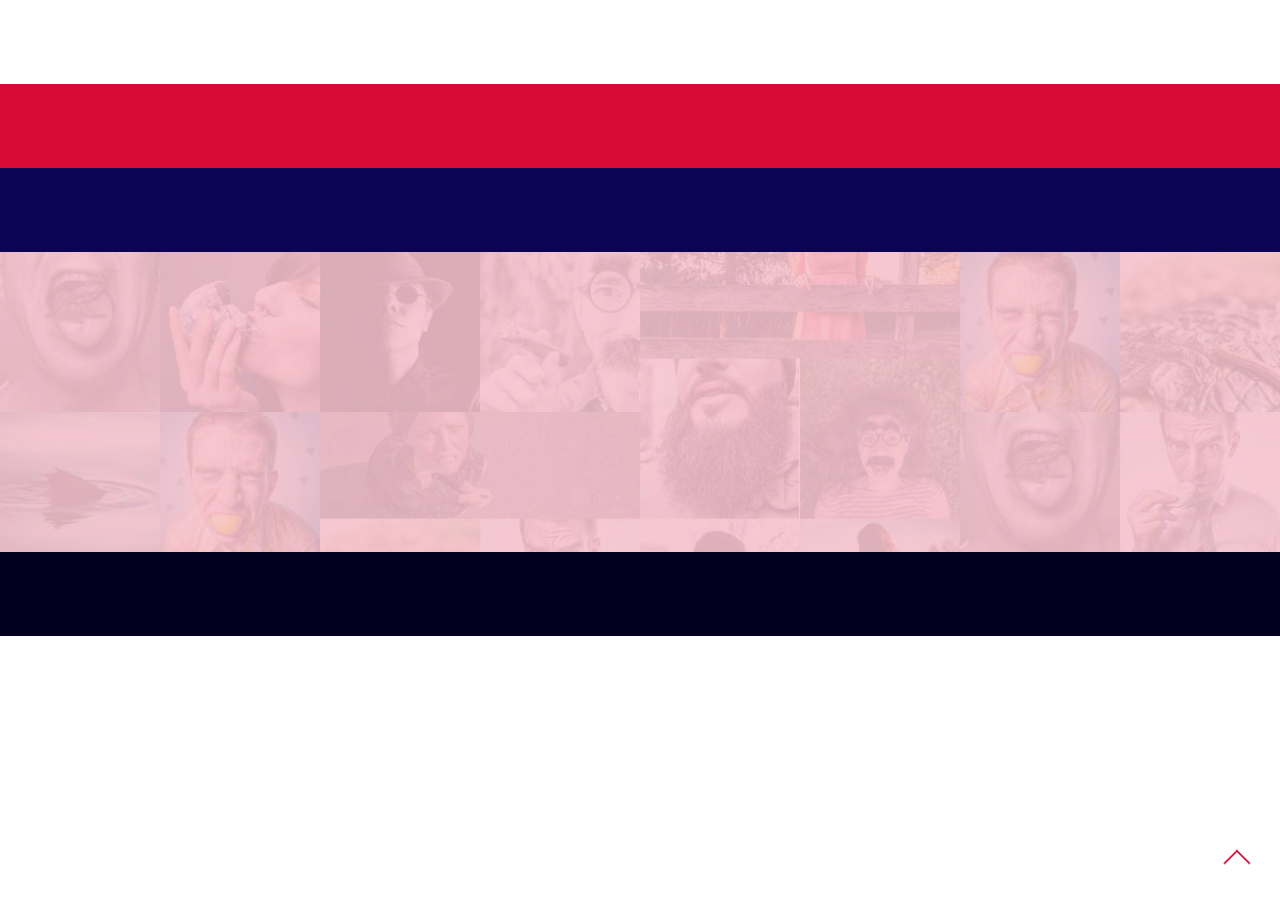
==== commit 09bfbd33: "初始化AngularJS" ====
--- a/works/index.html
+++ b/works/index.html
@@ -25,17 +25,15 @@
 		<script src="js/jquery-2.1.4.min.js"></script>
 		<script src="js/bootstrap.min.js"></script>
 		<script src="http://apps.bdimg.com/libs/angular.js/1.4.6/angular.min.js"></script>
+		<script src="http://libs.cdnjs.net/angular.js/2.0.0-alpha.55/angular2.min.js"></script>
+		<script src="http://libs.cdnjs.net/angular.js/2.0.0-alpha.55/http.min.js"></script>
 		<script src="lib/common.js"></script>
-		<script src="lib/slider.js"></script>
+
 
 		<!--script-->
 		<script type="text/javascript">
 
 			jQuery(document).ready(function($) {
-////				$("#header").load("header.html");
-//				$("#footer").load("footer.html");
-//				$("#banner").load("banner.html");
-//				$("#our-work").load("our-work.html");
 				$(".scroll").click(function(event){
 					event.preventDefault();
 					$('html,body').animate({scrollTop:$(this.hash).offset().top},900);
@@ -57,20 +55,7 @@
 
 			</section>
 			<div class="subscribe-label">
-				<div class="container">
-					<div class="sub-cont">
-						<div class="col-md-6">
-						<h3>Subscribe to our newsletter</h3>
-						</div>
-						<div class="col-md-6">
-						<form>
-							<input class="mail" type="text" name="email" value="E mail" onFocus="this.value = '';" onBlur="if (this.value == '') {this.value = 'E mail';}">
-							<button type="button" class="btn btn-warning sub-btn">Notify</button>
-						</form>
-						</div>
-						<div class="clearfix"></div>
-					</div>
-				</div>
+
 			</div>
 			<div class="social-feeds">
 			<div class="container" ng-include="'container.html'">
